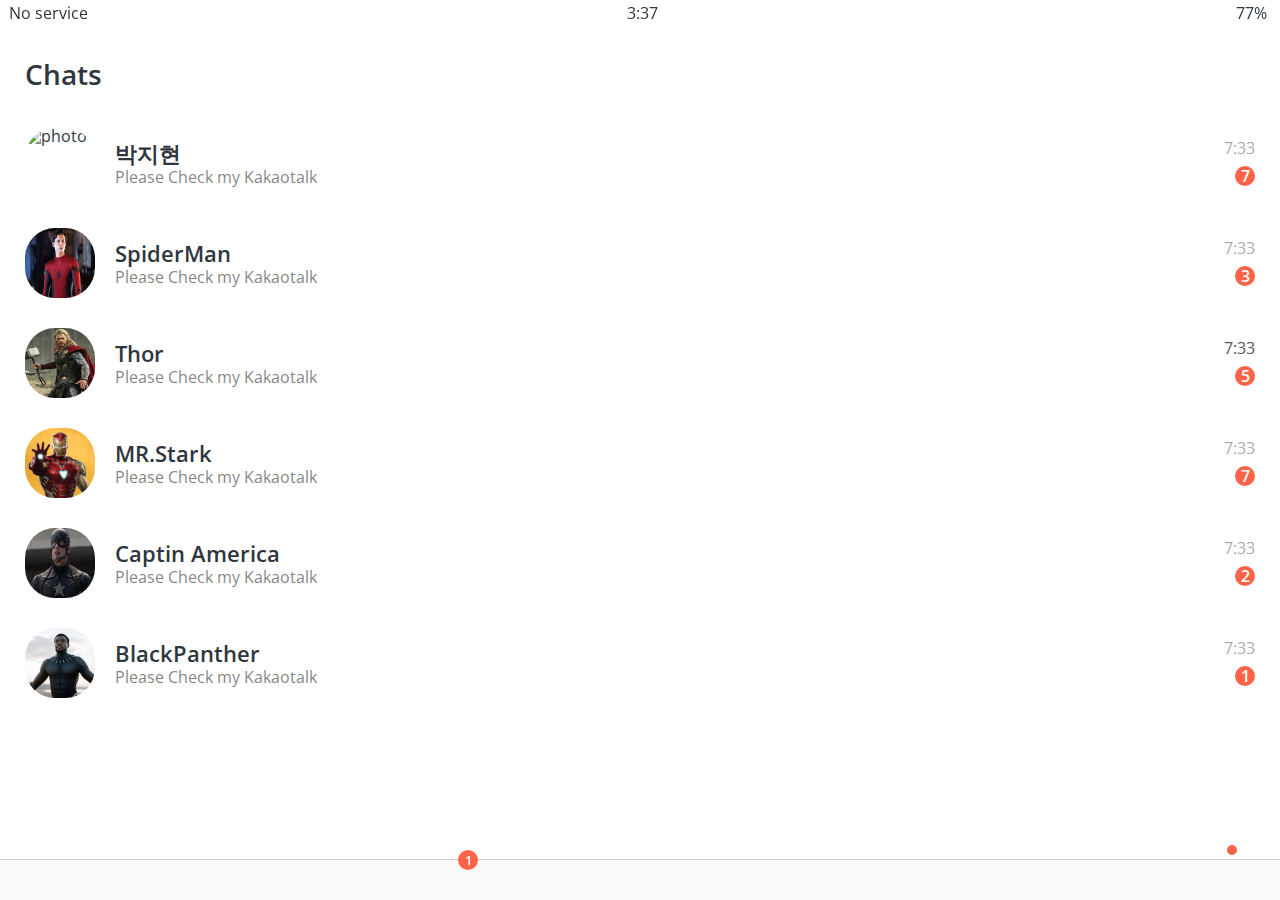
==== chats.html @ fa7d3b17 "clone" ====
<!DOCTYPE html>
<html lang="ko">
<head>
    <meta charset="UTF-8">
    <meta http-equiv="X-UA-Compatible" content="IE=edge">
    <meta name="viewport" content="width=device-width, initial-scale=1.0">
    <title>Chats</title>
    <!-- font awsome -->
    <link rel="stylesheet" href="https://use.fontawesome.com/releases/v5.15.3/css/all.css" integrity="sha384-SZXxX4whJ79/gErwcOYf+zWLeJdY/qpuqC4cAa9rOGUstPomtqpuNWT9wdPEn2fk" crossorigin="anonymous">
    <link rel="stylesheet" href="css/main.css">
</head>
<body>
    <div class="status__bar">
        <div class="status__bar__col">
            <span>No service</span>
            <i class="fas fa-wifi"></i>
        </div>
        <div class="status__bar__col">
            <span>3:37</span>
            <!-- icon -->
        </div>
        <div class="status__bar__col">
            <span>77%</span>
            <i class="fas fa-battery-three-quarters"></i>
            <i class="fas fa-bolt"></i>
        </div>
    </div>
    <header class="friends__header">
        <h1>Chats</h1>
        <div>
            <span><i class="fas fa-search fa-lg"></i></span>
            <span><i class="far fa-comments fa-lg"></i></span>
            <span><i class="fas fa-music fa-lg"></i></span>
            <span><i class="fas fa-cog fa-lg"></i></span>
        </div>
    </header>
   
    <main class="main_screen">
        <div class="user-component">
            <div class="user-component_box">
                <img src="img/batman.jpg" alt="photo" class="user_pic user_pic--xl">
                <div class="user-component_text">
                    <h4>박지현</h4>
                    <h6>Please Check my Kakaotalk</h6>
                </div>
            </div>
            <div class="user-component_box">
                <span class="user_component_time">7:33</span>
                <div class="badge">7</div>
            </div>
        </div>
        <div class="user-component">
            <div class="user-component_box">
                <img src="img/spidy.jpg" alt="photo" class="user_pic user_pic--xl">
                <div class="user-component_text">
                    <h4>SpiderMan</h4>
                    <h6>Please Check my Kakaotalk</h6>
                </div>
            </div>
            <div class="user-component_box">
                <span class="user_component_time">7:33</span>
                <div class="badge">3</div>
            </div>
        </div>
        <div class="user-component">
            <div class="user-component_box">
                <img src="img/thor.jpg" alt="photo" class="user_pic user_pic--xl">
                <div class="user-component_text">
                    <h4>Thor</h4>
                    <h6>Please Check my Kakaotalk</h6>
                </div>
            </div>
            <div class="user-component_box">
                <span class="user_component_time">7:33</span>
                <div class="badge">5</div>
            </div>
        </div>
        <div class="user-component">
            <div class="user-component_box">
                <img src="img/iron_man.png" alt="photo" class="user_pic user_pic--xl">
                <div class="user-component_text">
                    <h4>MR.Stark</h4>
                    <h6>Please Check my Kakaotalk</h6>
                </div>
            </div>
            <div class="user-component_box">
                <span class="user_component_time">7:33</span>
                <div class="badge">7</div>
            </div>
        </div>
        <div class="user-component">
            <div class="user-component_box">
                <img src="img/ct_am.png" alt="photo" class="user_pic user_pic--xl">
                <div class="user-component_text">
                    <h4>Captin America</h4>
                    <h6>Please Check my Kakaotalk</h6>
                </div>
            </div>
            <div class="user-component_box">
                <span class="user_component_time">7:33</span>
                <div class="badge">2</div>
            </div>
        </div>
        <div class="user-component">
            <div class="user-component_box">
                <img src="img/black.jpg" alt="photo" class="user_pic user_pic--xl">
                <div class="user-component_text">
                    <h4>BlackPanther</h4>
                    <h6>Please Check my Kakaotalk</h6>
                </div>
            </div>
            <div class="user-component_box">
                <span class="user_component_time">7:33</span>
                <div class="badge">1</div>
            </div>
        </div>
    </main>

    <nav class="friends__nav">
        <ul>
            <li><a href="friends.html"><i class="far fa-user fa-2x"></i></a></li>
            <li>
                <a href="chats.html">
                    <span class="num1 badge">1</span>
                    <i class="fas fa-comment fa-2x"></i>
                </a>
            </li>
            <li><a href="search.html"><i class="fas fa-search fa-2x"></i></a></li>
            <li>
                <a href="more.html ">
                    <span class="num2"></span>
                    <i class="fas fa-ellipsis-h fa-2x"></i>
                </a>
            </li>
        </ul>
    </nav>
</body>
</html>
---- css/main.css ----
@import url('https://fonts.googleapis.com/css2?family=Open+Sans&display=swap');

@import "reset.css";
@import 'variable.css';

/* COMPONENT */
@import "component/status_bar.css";
@import "component/navbar.css";
@import "component/screen_header.css";
@import "component/user_component.css";
@import "component/badge.css";

/* Screens */
@import "screens/login.css";
@import "screens/friends.css";
@import "screens/search.css";

body{
    font-family: 'Open Sans', sans-serif;
    color: #2e363e;
}
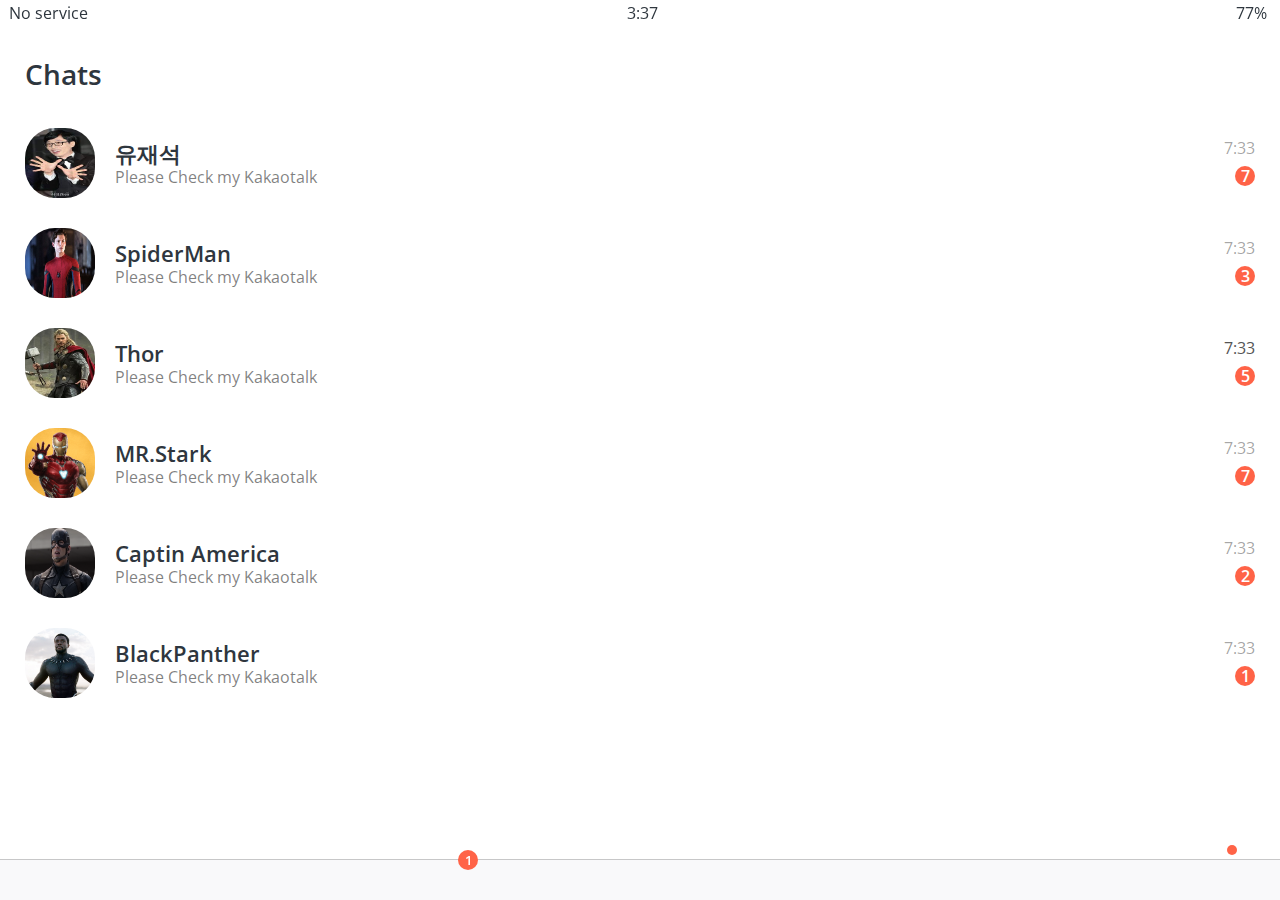
==== commit 21ac9ecf: "개인사이트" ====
--- a/chats.html
+++ b/chats.html
@@ -38,9 +38,9 @@
     <main class="main_screen">
         <div class="user-component">
             <div class="user-component_box">
-                <img src="img/batman.jpg" alt="photo" class="user_pic user_pic--xl">
+                <img src="img/mr.youu.jpg" alt="photo" class="user_pic user_pic--xl">
                 <div class="user-component_text">
-                    <h4>박지현</h4>
+                    <h4>유재석</h4>
                     <h6>Please Check my Kakaotalk</h6>
                 </div>
             </div>
--- a/css/main.css
+++ b/css/main.css
@@ -9,11 +9,15 @@
 @import "component/screen_header.css";
 @import "component/user_component.css";
 @import "component/badge.css";
+@import "component/icon_row.css";
+@import "component/second_header.css";
 
 /* Screens */
 @import "screens/login.css";
 @import "screens/friends.css";
 @import "screens/search.css";
+@import "screens/more.css";
+@import "screens/setting.css";
 
 body{
     font-family: 'Open Sans', sans-serif;
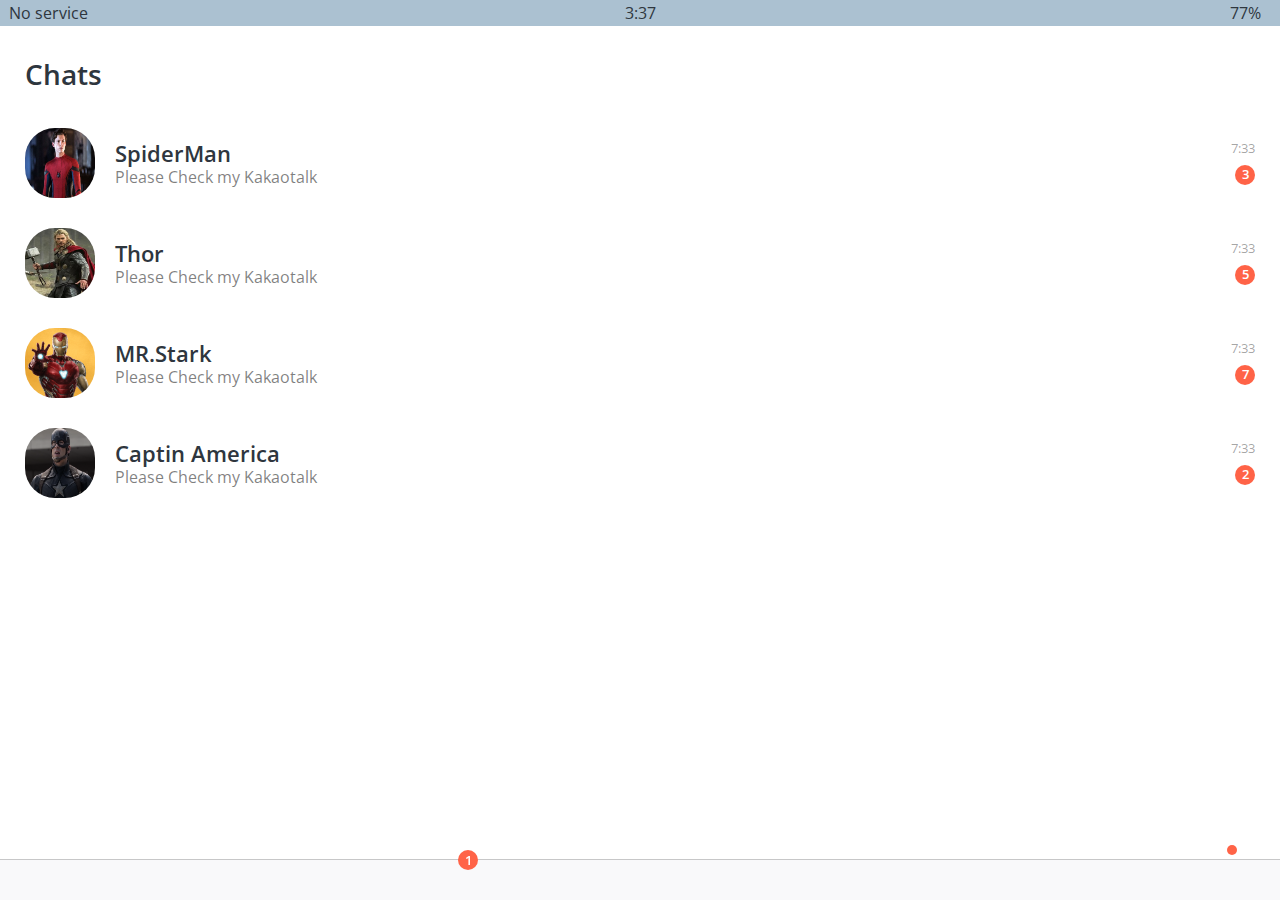
==== commit 1209ac8e: "채팅화면 만들기" ====
--- a/chats.html
+++ b/chats.html
@@ -36,84 +36,66 @@
     </header>
    
     <main class="main_screen">
-        <div class="user-component">
-            <div class="user-component_box">
-                <img src="img/mr.youu.jpg" alt="photo" class="user_pic user_pic--xl">
-                <div class="user-component_text">
-                    <h4>유재석</h4>
-                    <h6>Please Check my Kakaotalk</h6>
+        <a href="chatting.html ">
+            <div class="user-component">
+                <div class="user-component_box">
+                    <img src="img/spidy.jpg" alt="photo" class="user_pic user_pic--xl">
+                    <div class="user-component_text">
+                        <h4>SpiderMan</h4>
+                        <h6>Please Check my Kakaotalk</h6>
+                    </div>
+                </div>
+                <div class="user-component_box">
+                    <span class="user_component_time">7:33</span>
+                    <div class="badge">3</div>
                 </div>
             </div>
-            <div class="user-component_box">
-                <span class="user_component_time">7:33</span>
-                <div class="badge">7</div>
-            </div>
-        </div>
-        <div class="user-component">
-            <div class="user-component_box">
-                <img src="img/spidy.jpg" alt="photo" class="user_pic user_pic--xl">
-                <div class="user-component_text">
-                    <h4>SpiderMan</h4>
-                    <h6>Please Check my Kakaotalk</h6>
+        </a>
+        <a href="#">
+            <div class="user-component">
+                <div class="user-component_box">
+                    <img src="img/thor.jpg" alt="photo" class="user_pic user_pic--xl">
+                    <div class="user-component_text">
+                        <h4>Thor</h4>
+                        <h6>Please Check my Kakaotalk</h6>
+                    </div>
+                </div>
+                <div class="user-component_box">
+                    <span class="user_component_time">7:33</span>
+                    <div class="badge">5</div>
                 </div>
             </div>
-            <div class="user-component_box">
-                <span class="user_component_time">7:33</span>
-                <div class="badge">3</div>
-            </div>
-        </div>
-        <div class="user-component">
-            <div class="user-component_box">
-                <img src="img/thor.jpg" alt="photo" class="user_pic user_pic--xl">
-                <div class="user-component_text">
-                    <h4>Thor</h4>
-                    <h6>Please Check my Kakaotalk</h6>
+        </a>
+        <a href="#">
+            <div class="user-component">
+                <div class="user-component_box">
+                    <img src="img/iron_man.png" alt="photo" class="user_pic user_pic--xl">
+                    <div class="user-component_text">
+                        <h4>MR.Stark</h4>
+                        <h6>Please Check my Kakaotalk</h6>
+                    </div>
+                </div>
+                <div class="user-component_box">
+                    <span class="user_component_time">7:33</span>
+                    <div class="badge">7</div>
                 </div>
             </div>
-            <div class="user-component_box">
-                <span class="user_component_time">7:33</span>
-                <div class="badge">5</div>
-            </div>
-        </div>
-        <div class="user-component">
-            <div class="user-component_box">
-                <img src="img/iron_man.png" alt="photo" class="user_pic user_pic--xl">
-                <div class="user-component_text">
-                    <h4>MR.Stark</h4>
-                    <h6>Please Check my Kakaotalk</h6>
+        </a>
+        <a href="#">
+            <div class="user-component">
+                <div class="user-component_box">
+                    <img src="img/ct_am.png" alt="photo" class="user_pic user_pic--xl">
+                    <div class="user-component_text">
+                        <h4>Captin America</h4>
+                        <h6>Please Check my Kakaotalk</h6>
+                    </div>
+                </div>
+                <div class="user-component_box">
+                    <span class="user_component_time">7:33</span>
+                    <div class="badge">2</div>
                 </div>
             </div>
-            <div class="user-component_box">
-                <span class="user_component_time">7:33</span>
-                <div class="badge">7</div>
-            </div>
-        </div>
-        <div class="user-component">
-            <div class="user-component_box">
-                <img src="img/ct_am.png" alt="photo" class="user_pic user_pic--xl">
-                <div class="user-component_text">
-                    <h4>Captin America</h4>
-                    <h6>Please Check my Kakaotalk</h6>
-                </div>
-            </div>
-            <div class="user-component_box">
-                <span class="user_component_time">7:33</span>
-                <div class="badge">2</div>
-            </div>
-        </div>
-        <div class="user-component">
-            <div class="user-component_box">
-                <img src="img/black.jpg" alt="photo" class="user_pic user_pic--xl">
-                <div class="user-component_text">
-                    <h4>BlackPanther</h4>
-                    <h6>Please Check my Kakaotalk</h6>
-                </div>
-            </div>
-            <div class="user-component_box">
-                <span class="user_component_time">7:33</span>
-                <div class="badge">1</div>
-            </div>
-        </div>
+        </a>
     </main>
 
     <nav class="friends__nav">
--- a/css/main.css
+++ b/css/main.css
@@ -18,6 +18,7 @@
 @import "screens/search.css";
 @import "screens/more.css";
 @import "screens/setting.css";
+@import "screens/chatting.css";
 
 body{
     font-family: 'Open Sans', sans-serif;
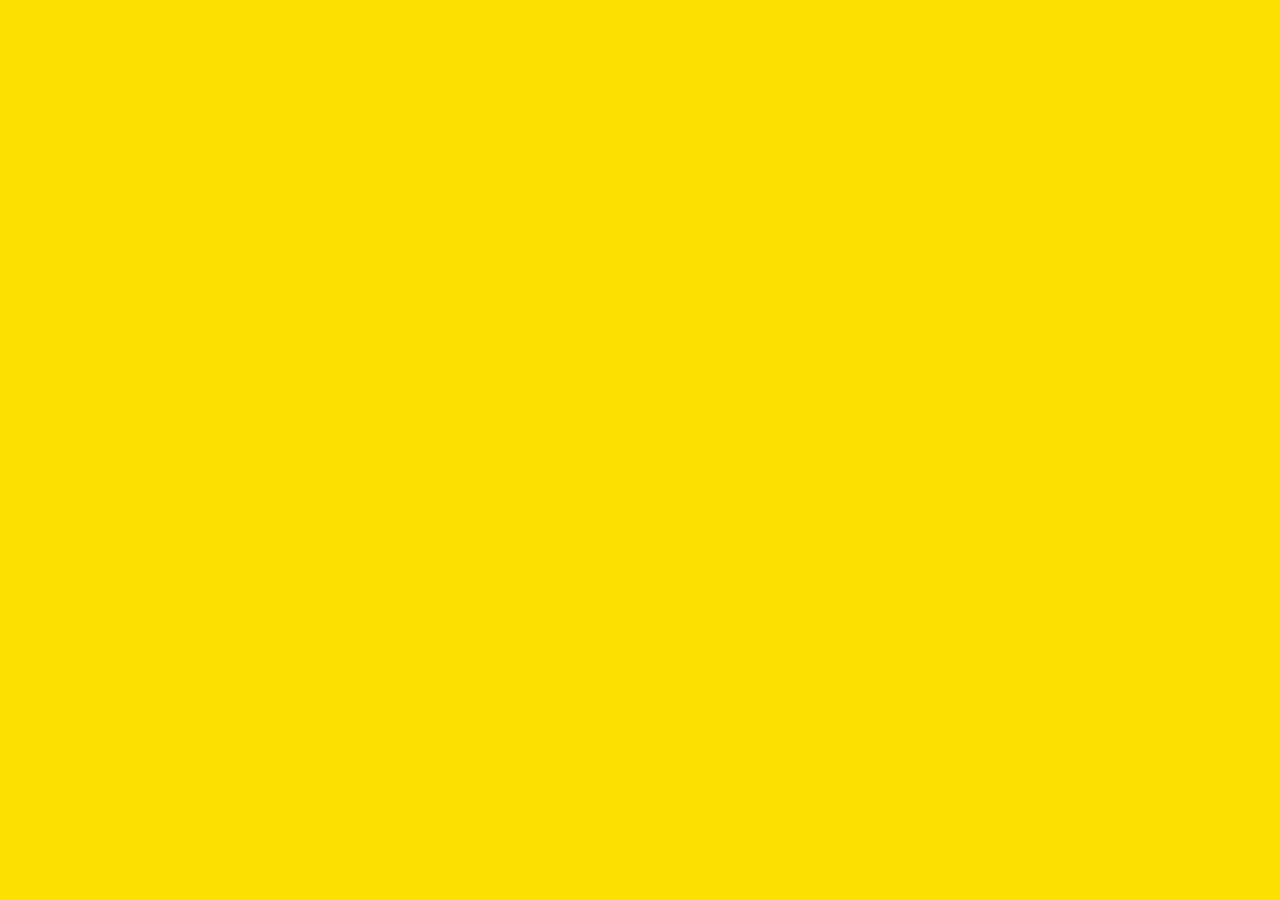
==== commit f1055e6a: "animation , add html,css" ====
--- a/chats.html
+++ b/chats.html
@@ -31,12 +31,14 @@
             <span><i class="fas fa-search fa-lg"></i></span>
             <span><i class="far fa-comments fa-lg"></i></span>
             <span><i class="fas fa-music fa-lg"></i></span>
-            <span><i class="fas fa-cog fa-lg"></i></span>
+            <a href="setting.html">
+                <span><i class="fas fa-cog fa-lg"></i></span>
+            </a>
         </div>
     </header>
    
     <main class="main_screen">
-        <a href="chatting.html ">
+        <a href="chatting.html">
             <div class="user-component">
                 <div class="user-component_box">
                     <img src="img/spidy.jpg" alt="photo" class="user_pic user_pic--xl">
@@ -51,7 +53,7 @@
                 </div>
             </div>
         </a>
-        <a href="#">
+        <a href="chatting2.html">
             <div class="user-component">
                 <div class="user-component_box">
                     <img src="img/thor.jpg" alt="photo" class="user_pic user_pic--xl">
@@ -66,7 +68,7 @@
                 </div>
             </div>
         </a>
-        <a href="#">
+        <a href="chatting3.html">
             <div class="user-component">
                 <div class="user-component_box">
                     <img src="img/iron_man.png" alt="photo" class="user_pic user_pic--xl">
@@ -81,7 +83,7 @@
                 </div>
             </div>
         </a>
-        <a href="#">
+        <a href="chatting4.html">
             <div class="user-component">
                 <div class="user-component_box">
                     <img src="img/ct_am.png" alt="photo" class="user_pic user_pic--xl">
@@ -97,7 +99,6 @@
             </div>
         </a>
     </main>
-
     <nav class="friends__nav">
         <ul>
             <li><a href="friends.html"><i class="far fa-user fa-2x"></i></a></li>
@@ -116,5 +117,8 @@
             </li>
         </ul>
     </nav>
+    <div id="splash-screen">
+        <i class="fas fa-comment"></i>
+    </div>
 </body>
 </html>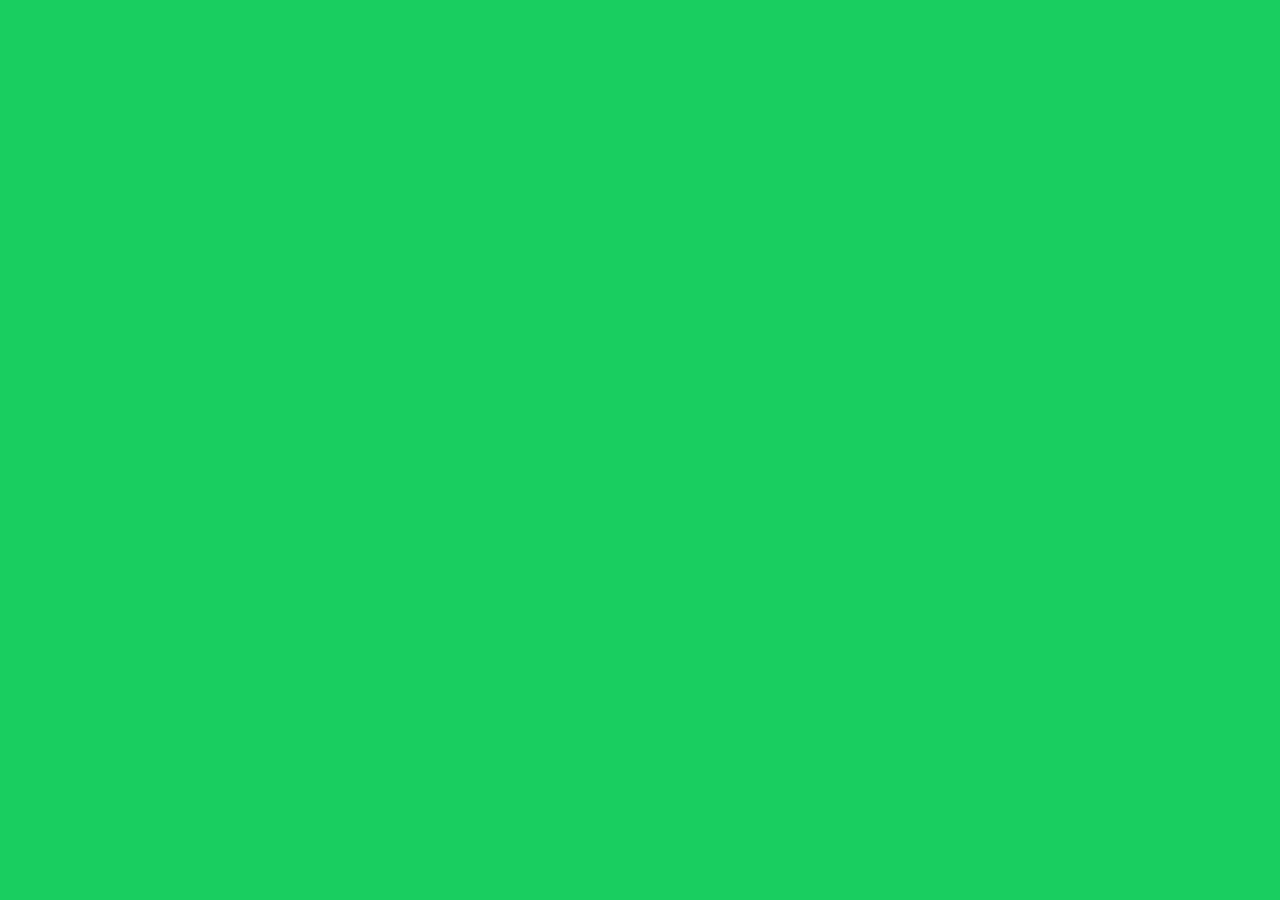
==== commit 9537daa5: "done cloning" ====
--- a/chats.html
+++ b/chats.html
@@ -104,7 +104,7 @@
             <li><a href="friends.html"><i class="far fa-user fa-2x"></i></a></li>
             <li>
                 <a href="chats.html">
-                    <span class="num1 badge">1</span>
+                    <span class="num1 badge">17</span>
                     <i class="fas fa-comment fa-2x"></i>
                 </a>
             </li>
@@ -117,8 +117,8 @@
             </li>
         </ul>
     </nav>
-    <div id="splash-screen">
-        <i class="fas fa-comment"></i>
-    </div>
+        <div id="splash-screen">
+            <i class="fas fa-comments"></i>
+        </div>
 </body>
 </html>